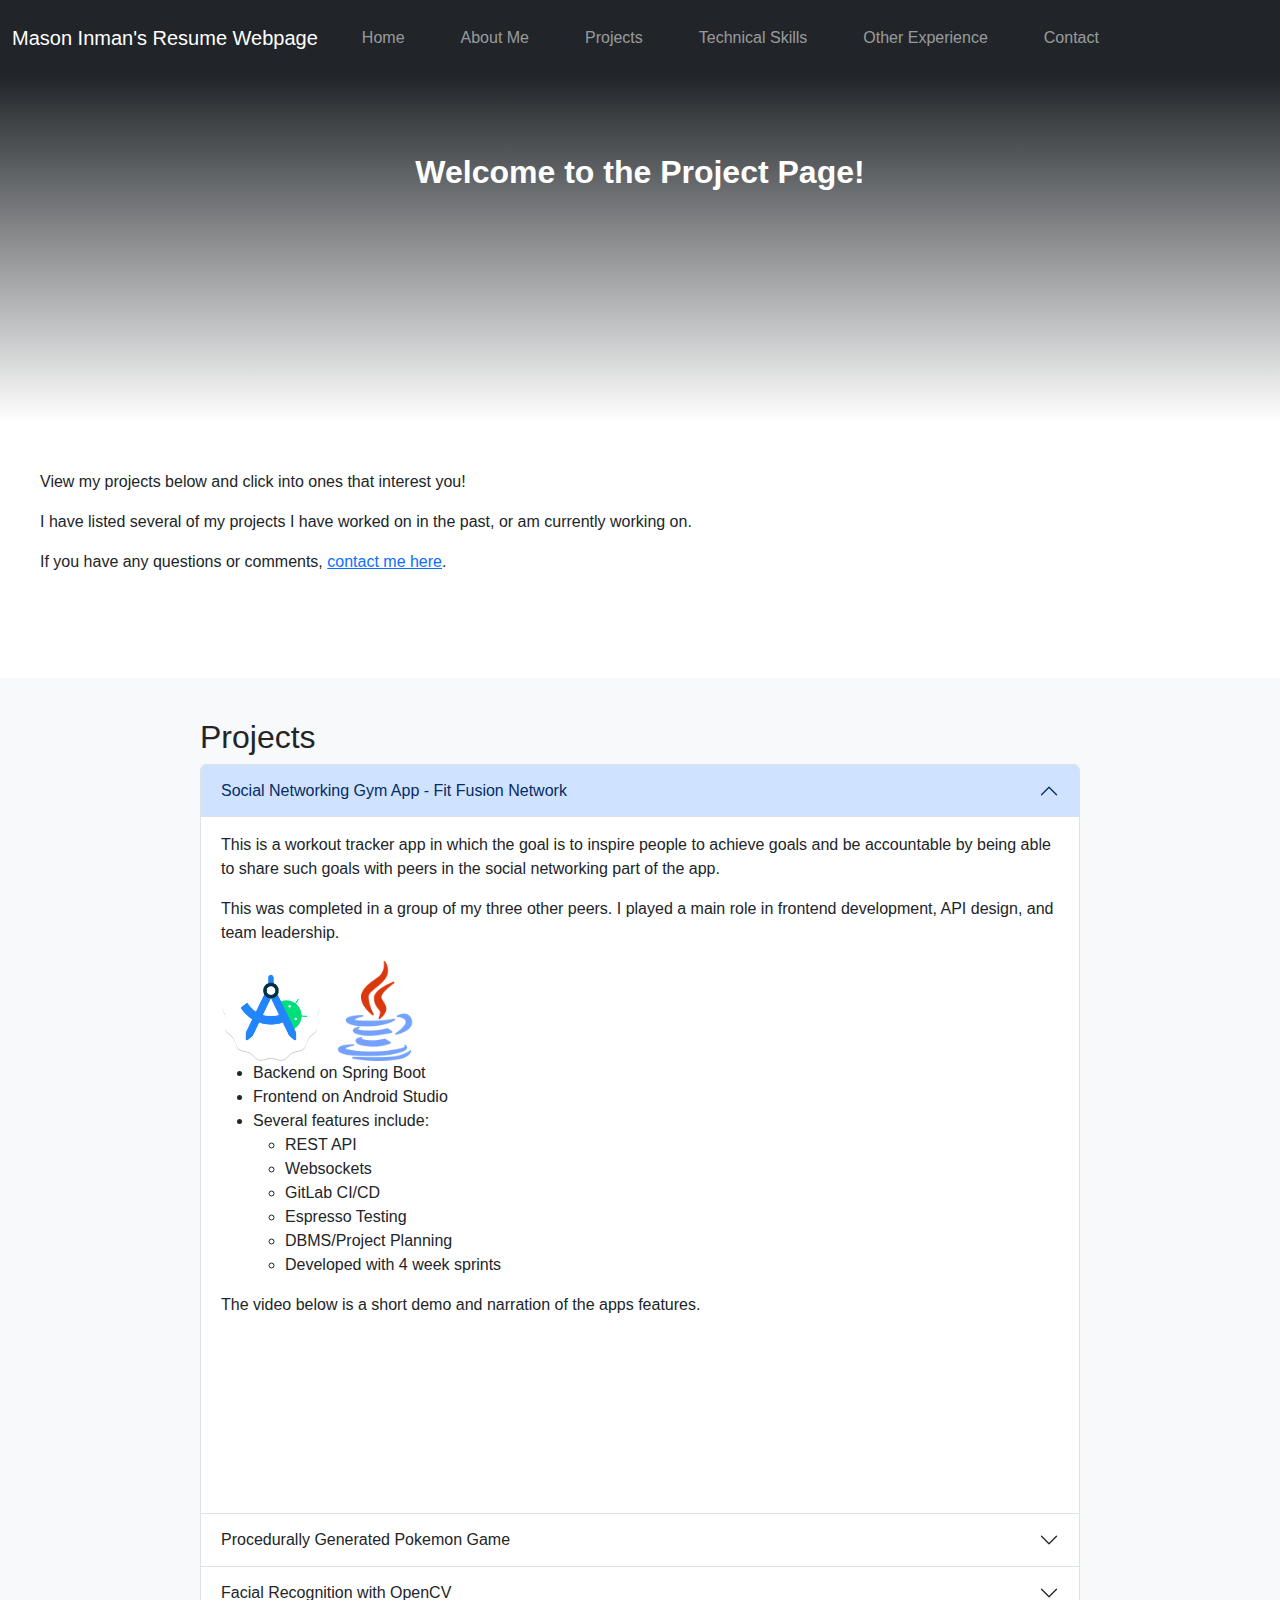
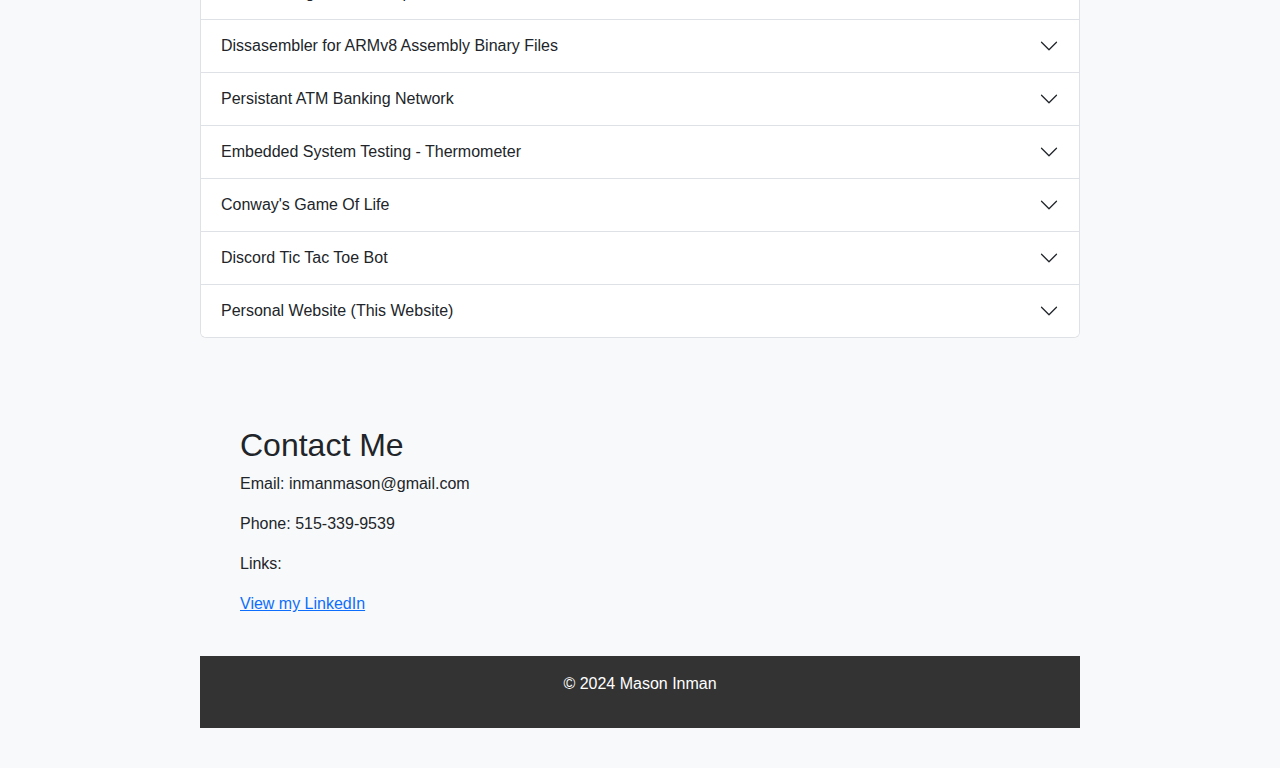
==== projectPage.html @ ebda7695 "refactoring and project page" ====
<!DOCTYPE html>
<html lang="en">

<head>
    <meta charset="UTF-8">
    <meta name="viewport" content="width=device-width, initial-scale=1.0">
    <title>Mason Inman's Resume Webpage</title>
    <link href="https://cdn.jsdelivr.net/npm/bootstrap@5.3.0/dist/css/bootstrap.min.css" rel="stylesheet">
    <link href="style.css" rel="stylesheet">

</head>

<body>

    <header class="bg-dark">
        <nav class="navbar navbar-expand-lg navbar-dark">
            <div class="container-fluid">
                <a class="navbar-brand" href="#">Mason Inman's Resume Webpage</a>
                <button class="navbar-toggler" type="button" data-bs-toggle="collapse" data-bs-target="#navbarNav"
                    aria-controls="navbarNav" aria-expanded="false" aria-label="Toggle navigation">
                    <span class="navbar-toggler-icon"></span>
                </button>
                <div class="collapse navbar-collapse" id="navbarNav">
                    <ul class="navbar-nav">
                        <li class="nav-item">
                            <a class="nav-link" href="index.html">Home</a>
                        </li>
                        <li class="nav-item">
                            <a class="nav-link" href="index.html#About">About Me</a>
                        </li>
                        <li class="nav-item">
                            <a class="nav-link" href="projectPage.html">Projects</a>
                        </li>
                        <li class="nav-item">
                            <a class="nav-link" href="index.html#TechExperience">Technical Skills</a>
                        </li>
                        <li class="nav-item">
                            <a class="nav-link" href="index.html#OtherExperience">Other Experience</a>
                        </li>
                        <li class="nav-item">
                            <a class="nav-link" href="index.html#Contact">Contact</a>
                        </li>
                    </ul>
                </div>
            </div>
        </nav>
    </header>
    <section id="About">
        <div class="gradient-background"></div>
        <h2 class="white center"><br><br><b>Welcome to the Project Page!</b><br><br><br><br><br><br><br></h2>
    </section>
    <section id="projectPageInfo">
        <div class="AboutMeDescription">
            <p>View my projects below and click into ones that interest you!</p>
            <p>I have listed several of my projects I have worked on in the past, or am currently working on.</p>
            <p>If you have any questions or comments, <a href="index.html#Contact">contact me here</a>.</p>

        </div>

    </section>
    <section id="Projects" class="bg-light">
        <div class="container mt-5">
            <h2>Projects</h2>

            <!-- Bootstrap Accordion for Projects -->
            <div class="accordion" id="projectAccordion">
                <!-- Project 1 -->
                <div class="accordion-item">
                    <h2 class="accordion-header" id="project1Heading">
                        <button class="accordion-button" type="button" data-bs-toggle="collapse"
                            data-bs-target="#project1Collapse" aria-expanded="true" aria-controls="project1Collapse">
                            Social Networking Gym App - Fit Fusion Network
                        </button>
                    </h2>
                    <div id="project1Collapse" class="accordion-collapse collapse show"
                        aria-labelledby="project1Heading" data-bs-parent="#projectAccordion">
                        <div class="accordion-body">
                            <p>This is a workout tracker app in which the goal is to inspire people to achieve goals and
                                be accountable
                                by being able to share such goals with peers in the social networking part of the app.
                            </p>
                            <p>This was completed in a group of my three other peers. I played a main role in frontend
                                development, API
                                design, and team leadership.</p>

                            <img src="./image/project1.png" alt="Android studio logo" class="img-fluid" width="100"
                                height="100">
                            <img src="./image/java.png" alt="java logo" class="img-fluid" width="100" height="100">
                            <ul>
                                <li>Backend on Spring Boot</li>
                                <li>Frontend on Android Studio</li>
                                <li>Several features include:<ul>
                                        <li>REST API</li>
                                        <li>Websockets</li>
                                        <li>GitLab CI/CD</li>
                                        <li>Espresso Testing</li>
                                        <li>DBMS/Project Planning</li>
                                        <li>Developed with 4 week sprints</li>

                                    </ul>
                                </li>
                            </ul>
                            <p>The video below is a short demo and narration of the apps features.</p>
                            <iframe width="280" height="157" src="https://www.youtube.com/embed/7NcvrdOqD5g"
                                frameborder="0" allowfullscreen></iframe>
                        </div>
                    </div>
                </div>

                <!-- Project 2 -->
                <div class="accordion-item">
                    <h2 class="accordion-header" id="project2Heading">
                        <button class="accordion-button collapsed" type="button" data-bs-toggle="collapse"
                            data-bs-target="#project2Collapse" aria-expanded="false" aria-controls="project2Collapse">
                            Procedurally Generated Pokemon Game
                        </button>
                    </h2>
                    <div id="project2Collapse" class="accordion-collapse collapse" aria-labelledby="project2Heading"
                        data-bs-parent="#projectAccordion">
                        <div class="accordion-body">
                            <p>Developed in C and ported to C++, I made a proceduraly generated Pokemon game.
                                My game involved generating maps for the player to walk around on, AI trainers,
                                pokemarts (shops), pokecenters (healing),
                                an inventory system, battling, using items, leveling system, and many other features
                                similar to other Pokemon games. Also, implemented
                                well known algorithms such as Dijkstra's Algorithm (Shortest Path Algorithm).
                            </p>
                            <ul>
                                <li>Key features:
                                    <ul>
                                        <li>C</li>
                                        <li>C++</li>
                                        <li>Databases</li>
                                        <li>Porting</li>
                                        <li>Complex Algorithm Implementation</li>
                                        <li>Implementation Based Off Specification</li>
                                    </ul>
                                </li>
                            </ul>
                            <img src="https://upload.wikimedia.org/wikipedia/commons/1/18/C_Programming_Language.svg"
                                alt="html logo" class="img-fluid" width="100" height="100">
                            <img src="https://upload.wikimedia.org/wikipedia/commons/1/18/ISO_C%2B%2B_Logo.svg"
                                alt="html logo" class="img-fluid" width="100" height="100">

                            <p>This screenshot below shows one small cell on the 512x512 grid that the game generates.
                                This fits the patterns of many traditional Rougue like games. Different characters
                                represent different biomes or buildings. Different white letters represent different
                                NPC's that have pathfinding to the player (@)</p>
                            <img src="image/pokemonscreenshot.png" alt="html logo" class="img-fluid">
                        </div>
                    </div>
                </div>

                <!-- Project 3 -->

                <div class="accordion-item">
                    <h2 class="accordion-header" id="project3Heading">
                        <button class="accordion-button collapsed" type="button" data-bs-toggle="collapse"
                            data-bs-target="#project3Collapse" aria-expanded="false" aria-controls="project3Collapse">
                            Facial Recognition with OpenCV
                        </button>
                    </h2>
                    <div id="project3Collapse" class="accordion-collapse collapse" aria-labelledby="project3Heading"
                        data-bs-parent="#projectAccordion">
                        <div class="accordion-body">
                            <p>Developed in Python and using a few pre-trained data sets,
                                I familiarized myself with the OpenCV Framwork.
                                My program will track every persons face on visible on the systems
                                default camera and draw shapes and other filters on their faces live.
                                Additionally, my program tracks, marks, and labels everyone in frame.
                                The pre-trained data-set I used is primarly for forward-facing faces,
                                so I may be looking into making this more versatile in the future.
                            </p>
                            <ul>
                                <li>Key features:
                                    <ul>
                                        <li>Python</li>
                                        <li>OpenCV</li>
                                    </ul>
                                </li>
                            </ul>
                            <img src="./image/python.png" alt="python logo" class="img-fluid" width="100" height="100">
                            <img src="https://opencv.org/wp-content/uploads/2022/05/logo.png" alt="python logo"
                                class="img-fluid" width="100" height="100">
                        </div>
                    </div>
                </div>

                <!-- Project 7 -->

                <div class="accordion-item">
                    <h2 class="accordion-header" id="project7Heading">
                        <button class="accordion-button collapsed" type="button" data-bs-toggle="collapse"
                            data-bs-target="#project7Collapse" aria-expanded="false" aria-controls="project7Collapse">
                            Dissasembler for ARMv8 Assembly Binary Files
                        </button>
                    </h2>
                    <div id="project7Collapse" class="accordion-collapse collapse" aria-labelledby="project7Heading"
                        data-bs-parent="#projectAccordion">
                        <div class="accordion-body">
                          
                            <p>Will update the information for this project soon! Contact me if you would like to know more quicker.</p>
                        </div>
                    </div>
                </div>

                <!-- Project 8 -->

                <div class="accordion-item">
                    <h2 class="accordion-header" id="project8Heading">
                        <button class="accordion-button collapsed" type="button" data-bs-toggle="collapse"
                            data-bs-target="#project8Collapse" aria-expanded="false" aria-controls="project8Collapse">
                            Persistant ATM Banking Network
                        </button>
                    </h2>
                    <div id="project8Collapse" class="accordion-collapse collapse" aria-labelledby="project8Heading"
                        data-bs-parent="#projectAccordion">
                        <div class="accordion-body">
                            <p>Will update the information for this project soon! Contact me if you would like to know more quicker.</p>

                        </div>
                    </div>
                </div>

                <!-- Project 9 -->

                <div class="accordion-item">
                    <h2 class="accordion-header" id="project8Heading">
                        <button class="accordion-button collapsed" type="button" data-bs-toggle="collapse"
                            data-bs-target="#project9Collapse" aria-expanded="false" aria-controls="project9Collapse">
                            Embedded System Testing - Thermometer
                        </button>
                    </h2>
                    <div id="project9Collapse" class="accordion-collapse collapse" aria-labelledby="project9Heading"
                        data-bs-parent="#projectAccordion">
                        <div class="accordion-body">
                            <p>Will update the information for this project soon! Contact me if you would like to know more quicker.</p>

                        </div>
                    </div>
                </div>

                <!-- Project 4 -->

                <div class="accordion-item">
                    <h2 class="accordion-header" id="project4Heading">
                        <button class="accordion-button collapsed" type="button" data-bs-toggle="collapse"
                            data-bs-target="#project4Collapse" aria-expanded="false" aria-controls="project4Collapse">
                            Conway's Game Of Life
                        </button>
                    </h2>
                    <div id="project4Collapse" class="accordion-collapse collapse" aria-labelledby="project4Heading"
                        data-bs-parent="#projectAccordion">
                        <div class="accordion-body">
                            <p>This project started just because I thought it was fun. It ended up goind into researching 
                                algorithms and the Turing Complete nature of the
                                deterministic rules in this game.</p>
                            <p>Rules:</p>
                            <ul>
                                <li>Any live cell with fewer than two live neighbors dies, as if by underpopulation.
                                </li>
                                <li>Any live cell with two or three live neighbors lives on to the next generation.</li>
                                <li>Any live cell with more than three live neighbors dies, as if by overpopulation.
                                </li>
                                <li>Any dead cell with exactly three live neighbors becomes a live cell, as if by
                                    reproduction.</li>
                            </ul>
                            <p>These rules can form many formations such as gliders, oscillators, and spaceships which
                                can be used to make AND, OR, and NOT gates. This makes these structures functionally
                                complete and you can theoretically make a computer within this game.</p>
                            <p>For this project, I explored building the game and many known structures.</p>
                            <p>For more information, Wikipedia offers many graphics and more in-depth (for Wikipedia)
                                explanations of the structures. <a
                                    href="https://en.wikipedia.org/wiki/Conway%27s_Game_of_Life">Wikipedia - Conway's
                                    Game of Life</a></p>

                            <img src="https://upload.wikimedia.org/wikipedia/commons/1/18/C_Programming_Language.svg"
                                alt="html logo" class="img-fluid" width="100" height="100">
                            <img src="https://upload.wikimedia.org/wikipedia/commons/1/18/ISO_C%2B%2B_Logo.svg"
                                alt="html logo" class="img-fluid" width="100" height="100">
                            <p>Patterns like this sparked my interest (from the Wikipedia):</p>
                            <img src="https://upload.wikimedia.org/wikipedia/commons/e/e5/Gospers_glider_gun.gif"
                                alt="html logo" class="img-fluid">
                            <p>So, I looked into how you actually can make computer architecture all with these patterns utilizing th glider guns and various oscillators. So, I put together a C++ program to try it out myself.</p>
                            <img src="image/conwayOptions.png"
                            alt="html logo" class="img-fluid">
                            <img src="image/conwayGlider.png"
                            alt="html logo" class="img-fluid">
                            <p>Note: My program simulates the movement like the gif above, the screenshot I took does not convey this.</p>
                        </div>
                    </div>
                </div>


                <!-- Project 5 -->

                <div class="accordion-item">
                    <h2 class="accordion-header" id="project5Heading">
                        <button class="accordion-button collapsed" type="button" data-bs-toggle="collapse"
                            data-bs-target="#project5Collapse" aria-expanded="false" aria-controls="project5Collapse">
                            Discord Tic Tac Toe Bot
                        </button>
                    </h2>
                    <div id="project5Collapse" class="accordion-collapse collapse" aria-labelledby="project5Heading"
                        data-bs-parent="#projectAccordion">
                        <div class="accordion-body">
                            <h3>Discord Tic-Tac-Toe Bot</h3>
                            <p>Working with the Discord API, I developed a python-based project where users can play in
                                their Discord server.
                                This project was completed during highschool and was one of my first looks at API
                                documentation.
                            </p>
                            <img src="./image/python.png" alt="css logo" class="img-fluid" width="100" height="100">
                            <p>Screenshots below show briefly how the bot worked.</p>
                            <img src="./image/newttt.png" alt="css logo" class="img-fluid" width="250" height="250">

                            <img src="./image/endttt.png" alt="css logo" class="img-fluid" width="250" height="250">

                        </div>
                    </div>
                </div>

                <!-- Project 6 -->

                <div class="accordion-item">
                    <h2 class="accordion-header" id="project6Heading">
                        <button class="accordion-button collapsed" type="button" data-bs-toggle="collapse"
                            data-bs-target="#project6Collapse" aria-expanded="false" aria-controls="project6Collapse">
                            Personal Website (This Website)
                        </button>
                    </h2>
                    <div id="project6Collapse" class="accordion-collapse collapse" aria-labelledby="project6Heading"
                        data-bs-parent="#projectAccordion">
                        <div class="accordion-body">
                            <p>This simple webpage is made with just HTML, CSS, and Bootstrap. The goal is to have
                                something unique to show my development skills.</p>
                            <ul>
                                <li>Key features:
                                    <ul>
                                        <li>HTML</li>
                                        <li>CSS</li>
                                        <li>Bootstrap</li>
                                        <li>Running a website on a live server</li>
                                    </ul>
                                </li>
                            </ul>
                            <img src="./image/html.png" alt="css logo" class="img-fluid" width="105" height="105">
                            <img src="./image/css.png" alt="css logo" class="img-fluid" width="120" height="120">
                            <img src="https://upload.wikimedia.org/wikipedia/commons/b/b2/Bootstrap_logo.svg"
                                alt="css logo" class="img-fluid" width="100" height="100">
                            <img src="https://upload.wikimedia.org/wikipedia/commons/9/9a/Visual_Studio_Code_1.35_icon.svg"
                                alt="css logo" class="img-fluid" width="100" height="100">

                        </div>
                    </div>
                </div>



                <!-- <section id="Projects" class="bg-light">
            <div class="container mt-5">
                <h2>Projects</h2>
                <div class="project">
                    <h3>Social Networking Gym App - Fit Fusion Network</h3>
                    <p>This is a workout tracker app in which the goal is to inspire people to achieve goals and be accountable by being able to share such goals with peers in the social networking part of the app.</p>
                    <p>This was completed in a group of my three other peers. I played a main role in frontend development, API design, and team leadership.</p>
    
                    <ul>
                        <li>Backend on Spring Boot</li>
                        <li>Frontend on Android Studio</li>
                        <li>Several features include:<ul>
                            <li>REST API</li>
                            <li>Websockets</li>
                            <li>GitLab CI/CD</li>
                            <li>Espresso Testing</li>
                            <li>DBMS/Project Planning</li>
                            <li>Developed with 4 week sprints</li>
    
                        </ul></li>
                    </ul>
                    <img src="./image/project1.png" alt="Android studio logo" class="img-fluid" width="100" height="100">
                    <img src="./image/java.png" alt="java logo" class="img-fluid" width="100" height="100">
                    <p>The video below is a short demo and narration of the apps features.</p>
                    <iframe width="280" height="157" src="https://www.youtube.com/embed/7NcvrdOqD5g" frameborder="0" allowfullscreen></iframe>
                </div>
                <div class="project">
                    <h3>Proceduraly Generated Pokemon Game</h3>
                    <p>Developed in C and ported to C++, I made a proceduraly generated Pokemon game.
                        My game involved generating maps for the player to walk around on, AI trainers, pokemarts (shops), pokecenters (healing),
                        an inventory system, battling, using items, leveling system, and many other features similar to other Pokemon games. Also, implemented
                        well known algorithms such as Dijkstra's Algorithm (Shortest Path Algorithm).
                    </p>
                    <ul><li>Key features:
                        <ul>
                            <li>C</li>
                            <li>C++</li>
                            <li>Databases</li>
                            <li>Porting</li>
                            <li>Complex Algorithm Implementation</li>
                            <li>Implementation Based Off Specification</li>
                        </ul></li> </ul>
                        <img src="https://upload.wikimedia.org/wikipedia/commons/1/18/C_Programming_Language.svg" alt="html logo" class="img-fluid" width="100" height="100">
                        <img src="https://upload.wikimedia.org/wikipedia/commons/1/18/ISO_C%2B%2B_Logo.svg" alt="html logo" class="img-fluid" width="100" height="100">
                    
                </div>
                
                <div class="project">
                    <h3>Personal Webpage (this!)</h3>
                    <p>This simple webpage is made with just HTML, CSS, and Bootstrap. The goal is to have something unique to show my development skills.</p>
                    <ul><li>Key features:
                        <ul>
                            <li>HTML</li>
                            <li>CSS</li>
                            <li>Bootstrap</li>
                            <li>Running a website on a live server</li>
                        </ul></li> </ul>
                        <!-- Some of the inconsistant src links are due to porting some of this information from a class project that required images stored locally -->
                <!--<img src="./image/html.png" alt="html logo" class="img-fluid" width="100" height="100">
                    <img src="./image/css.png" alt="css logo" class="img-fluid" width="120" height="120">
                    <img src="https://upload.wikimedia.org/wikipedia/commons/b/b2/Bootstrap_logo.svg" alt="css logo" class="img-fluid" width="100" height="100">
                    <img src="https://upload.wikimedia.org/wikipedia/commons/9/9a/Visual_Studio_Code_1.35_icon.svg" alt="css logo" class="img-fluid" width="100" height="100">
                </div>
                <div class="project">
                    <h3>Discord Tic-Tac-Toe Bot</h3>
                    <p>Working with the Discord API, I developed a python-based project where users can play in their Discord server.
                        This project was completed during highschool and was one of my first looks at API documentation.
                    </p>
                    <img src="./image/python.png" alt="css logo" class="img-fluid" width="100" height="100">
                    <p>Screenshots below show briefly how the bot worked.</p>
                    <img src="./image/newttt.png" alt="css logo" class="img-fluid" width="250" height="250">
                
                    <img src="./image/endttt.png" alt="css logo" class="img-fluid" width="250" height="250">
    
                </div>
            </div>
        </section> -->
                <section id="Contact">
                    <div class="container mt-5">
                        <h2>Contact Me</h2>
                        <p>Email: inmanmason@gmail.com</p>
                        <p>Phone: 515-339-9539</p>
                        <p>Links:</p>
                        <a href="https://www.linkedin.com/in/mason-inman/" target="_blank">View my LinkedIn</a>

                    </div>
                </section>

                <footer class="text-center py-3">
                    <p>&copy; 2024 Mason Inman</p>
                </footer>


                <!-- for bootstrap -->
                <script src="https://cdn.jsdelivr.net/npm/@popperjs/core@2.11.6/dist/umd/popper.min.js"></script>
                <script src="https://cdn.jsdelivr.net/npm/bootstrap@5.3.0/dist/js/bootstrap.bundle.min.js"></script>
                <!-- <script>
        window.addEventListener('scroll', function() {
            const scrolled = window.scrollY;
            const vh = Math.max(document.documentElement.clientHeight || 0, window.innerHeight || 0);
            const opacity = scrolled / vh;
            document.querySelector('.gradient-background').style.opacity = opacity;
        });
    </script> -->
</body>

</html>
---- style.css ----
header {
    background-color: rgb(51, 51, 51);
    color: #fff;
    padding: 10px 0;
    margin-bottom: 0;
}

nav ul {
    list-style: none;
    display: flex;
    justify-content: center;
}

nav li {
    margin: 0 20px;
}

nav a {
    text-decoration: none;
    color: #fff;
}

body {
    font-family: Arial, sans-serif;
    margin: 0;
    padding: 0;
}

img {
    max-width: 100%;
}
.center {
    text-align: center;
}

footer {
    text-align: center;
    padding: 10px;
    background-color: #333;
    color: #fff;
}

.gradient-background {
    position: absolute;
    top: 0;
    left: 0;
    width: 100%;
    height: 100%;
    background: linear-gradient(to bottom, rgb(33, 37, 41), rgba(33, 37, 41, 0));
    z-index: -1; /* Ensure the background is behind other content */
    pointer-events: none; /* Prevent the background from blocking interaction with content */
}

.content {
    padding-top: 100vh;
}
.container {
    max-width: 960px;
    margin: 0 auto;
    padding: 40px;
}
.project {
    margin-bottom: 20px;
    border: 1px solid #ccc;
    padding: 20px;
    background-color: lightgray;
}
.center {
    display: block;
    margin-left: auto;
    margin-right: auto;
}
.white {
    color: white;
}
.carousel-control-prev,
.carousel-control-next {
    background-color: black; /* Set button background color to black */
    color: white; /* Set button text color to white */
}
.AboutMeText {
    color: white;
    padding: 40px;
}
.AboutMeDescription {
    padding: 40px; 
   
}


#About {
    position: relative; /* Ensure relative positioning for the content */
}

/* CSS animation for fade-in effect */
@keyframes fadeIn {
    from {
        opacity: 0;
    }

    to {
        opacity: 1;
    }
}
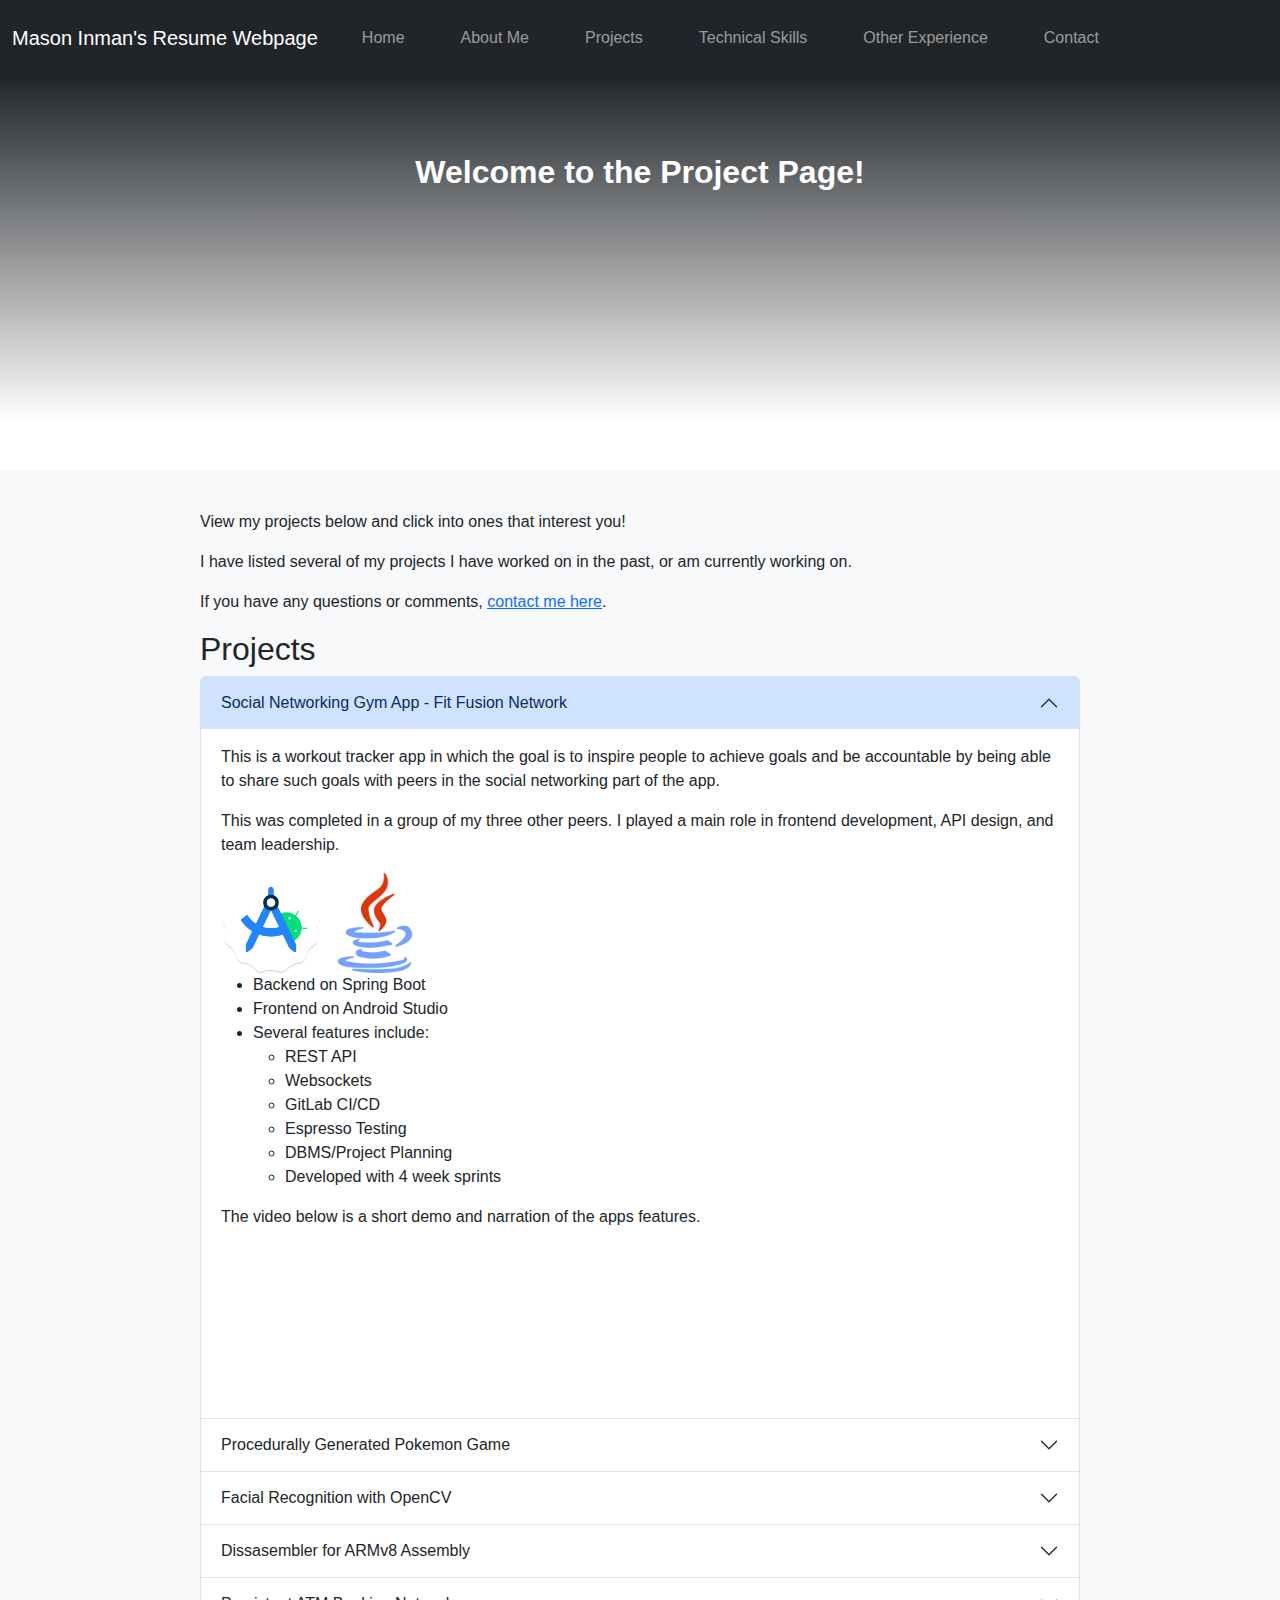
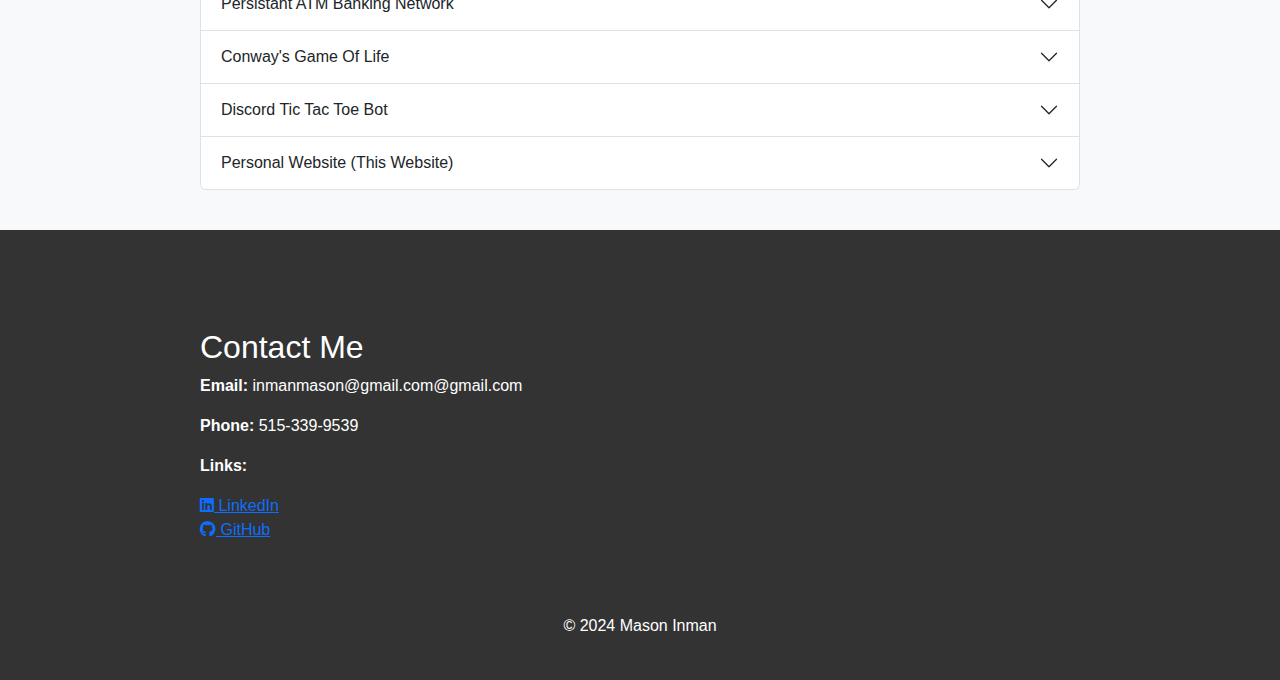
==== commit f50e60b6: "added projects and css" ====
--- a/projectPage.html
+++ b/projectPage.html
@@ -7,6 +7,8 @@
     <title>Mason Inman's Resume Webpage</title>
     <link href="https://cdn.jsdelivr.net/npm/bootstrap@5.3.0/dist/css/bootstrap.min.css" rel="stylesheet">
     <link href="style.css" rel="stylesheet">
+    <link href="https://cdnjs.cloudflare.com/ajax/libs/font-awesome/6.0.0-beta3/css/all.min.css" rel="stylesheet">
+
 
 </head>
 
@@ -38,7 +40,7 @@
                             <a class="nav-link" href="index.html#OtherExperience">Other Experience</a>
                         </li>
                         <li class="nav-item">
-                            <a class="nav-link" href="index.html#Contact">Contact</a>
+                            <a class="nav-link" href="#Contact">Contact</a>
                         </li>
                     </ul>
                 </div>
@@ -50,16 +52,15 @@
         <h2 class="white center"><br><br><b>Welcome to the Project Page!</b><br><br><br><br><br><br><br></h2>
     </section>
     <section id="projectPageInfo">
-        <div class="AboutMeDescription">
+
+    </section>
+    <section id="Projects" class="bg-light">
+        <div class="container mt-5">
+
             <p>View my projects below and click into ones that interest you!</p>
             <p>I have listed several of my projects I have worked on in the past, or am currently working on.</p>
             <p>If you have any questions or comments, <a href="index.html#Contact">contact me here</a>.</p>
 
-        </div>
-
-    </section>
-    <section id="Projects" class="bg-light">
-        <div class="container mt-5">
             <h2>Projects</h2>
 
             <!-- Bootstrap Accordion for Projects -->
@@ -101,8 +102,8 @@
                                 </li>
                             </ul>
                             <p>The video below is a short demo and narration of the apps features.</p>
-                            <iframe width="280" height="157" src="https://www.youtube.com/embed/7NcvrdOqD5g"
-                                frameborder="0" allowfullscreen></iframe>
+                            <iframe src="https://www.youtube.com/embed/7NcvrdOqD5g" frameborder="0"
+                                allowfullscreen></iframe>
                         </div>
                     </div>
                 </div>
@@ -192,14 +193,73 @@
                     <h2 class="accordion-header" id="project7Heading">
                         <button class="accordion-button collapsed" type="button" data-bs-toggle="collapse"
                             data-bs-target="#project7Collapse" aria-expanded="false" aria-controls="project7Collapse">
-                            Dissasembler for ARMv8 Assembly Binary Files
+                            Dissasembler for ARMv8 Assembly
                         </button>
                     </h2>
                     <div id="project7Collapse" class="accordion-collapse collapse" aria-labelledby="project7Heading"
                         data-bs-parent="#projectAccordion">
                         <div class="accordion-body">
-                          
-                            <p>Will update the information for this project soon! Contact me if you would like to know more quicker.</p>
+
+                            <p>Disassembling a binary file into ARMv8 assembly language, more specifically the LEGv8
+                                subset.
+                                The output file is functionally identical to the input file when done properly. Uses a
+                                LEGv8 emulator to run make LEGv8 binary files for input, then prints to console and a
+                                file.</p>
+                            <p>I worked with two other partners on this project, mainly to split up the tedius
+                                bit-manipulation needed to decode each isntruction in the instruction set.</p>
+                            <ul>
+                                <li>Key features:
+                                    <ul>
+                                        <li>Assembly Programming (ARMv8 / LEGv8)</li>
+                                        <li>C++</li>
+                                        <li>Git</li>
+                                    </ul>
+                                </li>
+                            </ul>
+                            <img src="https://upload.wikimedia.org/wikipedia/commons/1/18/ISO_C%2B%2B_Logo.svg"
+                                alt="html logo" class="img-fluid" width="100" height="100">
+
+                            <p> Here is a sample output file from the program, this file's purpose was to test many
+                                instructions, this example does not do anything specifically.</p>
+                            <code>ADD X0, X1, X2<br>
+                                ADDI X3, X4, #10<br>
+                                AND X5, X6, X7<br>
+                                ANDI X8, X9, #15<br>
+                                B label_line_14<br>
+                                EOR X12, X13, X14<br>
+                                EORI X15, X16, #20<br>
+                                LDUR X17, [X18, #24]<br>
+                                LSL X19, X20, #3<br>
+                                LSR X21, X22, #4<br>
+                                ORR X23, X24, X25<br>
+                                ORRI X26, X27, #30<br>
+                                STUR X28, [X29, #36]<br>
+                                label_line_14:<br>
+                                SUB X30, X31, X0<br>
+                                SUBI X1, X2, #40<br>
+                                SUBIS X3, X4, #50<br>
+                                SUBS X5, X6, X7<br>
+                                B.EQ label_line_41<br>
+                                B.NE label_line_42<br>
+                                B.MI label_line_43<br>
+                                B.PL label_line_44<br>
+                                B.HS label_line_45<br>
+                                B.LO label_line_46<br>
+                                B.VS label_line_47<br>
+                                B.VC label_line_48<br>
+                                B.HI label_line_49<br>
+                                B.LS label_line_50<br>
+                                B.LT label_line_51<br>
+                                B.LE label_line_52<br>
+                                B.GT label_line_53<br>
+                                B.GE label_line_54<br>
+                                label_line_32:<br>
+                                ADD X0, X0, X0<br>
+                                MUL X8, X9, X10<br>
+                                PRNT X11<br>
+                                PRNL<br>
+                                DUMP<br>
+                                HALT<br></code>
                         </div>
                     </div>
                 </div>
@@ -216,7 +276,32 @@
                     <div id="project8Collapse" class="accordion-collapse collapse" aria-labelledby="project8Heading"
                         data-bs-parent="#projectAccordion">
                         <div class="accordion-body">
-                            <p>Will update the information for this project soon! Contact me if you would like to know more quicker.</p>
+                            <p>Using a Java UI Frontend and a SQL DB (just run locally for the purpose of the project) I
+                                created a ATM Banking Network.
+                                Users can make accounts, transfer money, pay bills, and all accounts are stored in the
+                                DB.
+                                Additionally, this is fully tested in JUnit 5.
+                            </p>
+
+                            <ul>
+                                <li>Key features:
+                                    <ul>
+                                        <li>Java</li>
+                                        <li>SQL DB</li>
+                                        <li>JUnit 5</li>
+                                        <li>Object Oriented Programming</li>
+
+                                    </ul>
+                                </li>
+                            </ul>
+
+                            <p>This project utilizes a layered architecture. There is a bank object that holds SQL
+                                Connection and several ATM's that connect to the bank. Furthermore, a User can login to
+                                an ATM, which every user has Checking and Savings Accounts.</p>
+                            <img src="https://upload.wikimedia.org/wikipedia/labs/8/8e/Mysql_logo.png
+                            " alt="python logo" class="img-fluid" width="100" height="100">
+                            <img src="./image/java.png" alt="java logo" class="img-fluid" width="100" height="100">
+
 
                         </div>
                     </div>
@@ -224,7 +309,7 @@
 
                 <!-- Project 9 -->
 
-                <div class="accordion-item">
+                <!-- <div class="accordion-item">
                     <h2 class="accordion-header" id="project8Heading">
                         <button class="accordion-button collapsed" type="button" data-bs-toggle="collapse"
                             data-bs-target="#project9Collapse" aria-expanded="false" aria-controls="project9Collapse">
@@ -238,7 +323,7 @@
 
                         </div>
                     </div>
-                </div>
+                </div> -->
 
                 <!-- Project 4 -->
 
@@ -252,7 +337,8 @@
                     <div id="project4Collapse" class="accordion-collapse collapse" aria-labelledby="project4Heading"
                         data-bs-parent="#projectAccordion">
                         <div class="accordion-body">
-                            <p>This project started just because I thought it was fun. It ended up goind into researching 
+                            <p>This project started just because I thought it was fun. It ended up goind into
+                                researching
                                 algorithms and the Turing Complete nature of the
                                 deterministic rules in this game.</p>
                             <p>Rules:</p>
@@ -273,20 +359,18 @@
                                 explanations of the structures. <a
                                     href="https://en.wikipedia.org/wiki/Conway%27s_Game_of_Life">Wikipedia - Conway's
                                     Game of Life</a></p>
-
-                            <img src="https://upload.wikimedia.org/wikipedia/commons/1/18/C_Programming_Language.svg"
-                                alt="html logo" class="img-fluid" width="100" height="100">
                             <img src="https://upload.wikimedia.org/wikipedia/commons/1/18/ISO_C%2B%2B_Logo.svg"
                                 alt="html logo" class="img-fluid" width="100" height="100">
                             <p>Patterns like this sparked my interest (from the Wikipedia):</p>
                             <img src="https://upload.wikimedia.org/wikipedia/commons/e/e5/Gospers_glider_gun.gif"
                                 alt="html logo" class="img-fluid">
-                            <p>So, I looked into how you actually can make computer architecture all with these patterns utilizing th glider guns and various oscillators. So, I put together a C++ program to try it out myself.</p>
-                            <img src="image/conwayOptions.png"
-                            alt="html logo" class="img-fluid">
-                            <img src="image/conwayGlider.png"
-                            alt="html logo" class="img-fluid">
-                            <p>Note: My program simulates the movement like the gif above, the screenshot I took does not convey this.</p>
+                            <p>So, I looked into how you actually can make computer architecture all with these patterns
+                                utilizing th glider guns and various oscillators. So, I put together a C++ program to
+                                try it out myself.</p>
+                            <img src="image/conwayOptions.png" alt="conway logo" class="img-fluid">
+                            <img src="image/conwayGlider.png" alt="conway logo" class="img-fluid">
+                            <p>Note: My program simulates the movement like the gif above, the screenshot I took does
+                                not convey this.</p>
                         </div>
                     </div>
                 </div>
@@ -310,11 +394,11 @@
                                 This project was completed during highschool and was one of my first looks at API
                                 documentation.
                             </p>
-                            <img src="./image/python.png" alt="css logo" class="img-fluid" width="100" height="100">
+                            <img src="./image/python.png" alt="python logo" class="img-fluid" width="100" height="100">
                             <p>Screenshots below show briefly how the bot worked.</p>
-                            <img src="./image/newttt.png" alt="css logo" class="img-fluid" width="250" height="250">
-
-                            <img src="./image/endttt.png" alt="css logo" class="img-fluid" width="250" height="250">
+                            <img src="./image/newttt.png" alt="ttt" class="img-fluid" width="250" height="250">
+
+                            <img src="./image/endttt.png" alt="ttt" class="img-fluid" width="250" height="250">
 
                         </div>
                     </div>
@@ -332,7 +416,7 @@
                     <div id="project6Collapse" class="accordion-collapse collapse" aria-labelledby="project6Heading"
                         data-bs-parent="#projectAccordion">
                         <div class="accordion-body">
-                            <p>This simple webpage is made with just HTML, CSS, and Bootstrap. The goal is to have
+                            <p>This webpage is made using HTML, CSS, and Bootstrap. The goal is to have
                                 something unique to show my development skills.</p>
                             <ul>
                                 <li>Key features:
@@ -344,6 +428,7 @@
                                     </ul>
                                 </li>
                             </ul>
+
                             <img src="./image/html.png" alt="css logo" class="img-fluid" width="105" height="105">
                             <img src="./image/css.png" alt="css logo" class="img-fluid" width="120" height="120">
                             <img src="https://upload.wikimedia.org/wikipedia/commons/b/b2/Bootstrap_logo.svg"
@@ -354,113 +439,41 @@
                         </div>
                     </div>
                 </div>
-
-
-
-                <!-- <section id="Projects" class="bg-light">
-            <div class="container mt-5">
-                <h2>Projects</h2>
-                <div class="project">
-                    <h3>Social Networking Gym App - Fit Fusion Network</h3>
-                    <p>This is a workout tracker app in which the goal is to inspire people to achieve goals and be accountable by being able to share such goals with peers in the social networking part of the app.</p>
-                    <p>This was completed in a group of my three other peers. I played a main role in frontend development, API design, and team leadership.</p>
-    
-                    <ul>
-                        <li>Backend on Spring Boot</li>
-                        <li>Frontend on Android Studio</li>
-                        <li>Several features include:<ul>
-                            <li>REST API</li>
-                            <li>Websockets</li>
-                            <li>GitLab CI/CD</li>
-                            <li>Espresso Testing</li>
-                            <li>DBMS/Project Planning</li>
-                            <li>Developed with 4 week sprints</li>
-    
-                        </ul></li>
+            </div>
+        </div>
+        <footer>
+            <section id="Contact" class="text-left">
+                <div class="container mt-5">
+                    <h2>Contact Me</h2>
+
+
+                    <p><strong>Email:</strong> inmanmason@gmail.com@gmail.com</p>
+                    <p><strong>Phone:</strong> 515-339-9539</p>
+                    <p><strong>Links:</strong></p>
+                    <ul class="list-unstyled">
+                        <li>
+                            <a href="https://www.linkedin.com/in/mason-inman/" target="_blank">
+                                <i class="fab fa-linkedin"></i> LinkedIn
+                            </a>
+                        </li>
+                        <li>
+                            <a href="https://github.com/MasonInman29" target="_blank">
+                                <i class="fab fa-github"></i> GitHub
+                            </a>
+                        </li>
+
                     </ul>
-                    <img src="./image/project1.png" alt="Android studio logo" class="img-fluid" width="100" height="100">
-                    <img src="./image/java.png" alt="java logo" class="img-fluid" width="100" height="100">
-                    <p>The video below is a short demo and narration of the apps features.</p>
-                    <iframe width="280" height="157" src="https://www.youtube.com/embed/7NcvrdOqD5g" frameborder="0" allowfullscreen></iframe>
-                </div>
-                <div class="project">
-                    <h3>Proceduraly Generated Pokemon Game</h3>
-                    <p>Developed in C and ported to C++, I made a proceduraly generated Pokemon game.
-                        My game involved generating maps for the player to walk around on, AI trainers, pokemarts (shops), pokecenters (healing),
-                        an inventory system, battling, using items, leveling system, and many other features similar to other Pokemon games. Also, implemented
-                        well known algorithms such as Dijkstra's Algorithm (Shortest Path Algorithm).
-                    </p>
-                    <ul><li>Key features:
-                        <ul>
-                            <li>C</li>
-                            <li>C++</li>
-                            <li>Databases</li>
-                            <li>Porting</li>
-                            <li>Complex Algorithm Implementation</li>
-                            <li>Implementation Based Off Specification</li>
-                        </ul></li> </ul>
-                        <img src="https://upload.wikimedia.org/wikipedia/commons/1/18/C_Programming_Language.svg" alt="html logo" class="img-fluid" width="100" height="100">
-                        <img src="https://upload.wikimedia.org/wikipedia/commons/1/18/ISO_C%2B%2B_Logo.svg" alt="html logo" class="img-fluid" width="100" height="100">
-                    
-                </div>
-                
-                <div class="project">
-                    <h3>Personal Webpage (this!)</h3>
-                    <p>This simple webpage is made with just HTML, CSS, and Bootstrap. The goal is to have something unique to show my development skills.</p>
-                    <ul><li>Key features:
-                        <ul>
-                            <li>HTML</li>
-                            <li>CSS</li>
-                            <li>Bootstrap</li>
-                            <li>Running a website on a live server</li>
-                        </ul></li> </ul>
-                        <!-- Some of the inconsistant src links are due to porting some of this information from a class project that required images stored locally -->
-                <!--<img src="./image/html.png" alt="html logo" class="img-fluid" width="100" height="100">
-                    <img src="./image/css.png" alt="css logo" class="img-fluid" width="120" height="120">
-                    <img src="https://upload.wikimedia.org/wikipedia/commons/b/b2/Bootstrap_logo.svg" alt="css logo" class="img-fluid" width="100" height="100">
-                    <img src="https://upload.wikimedia.org/wikipedia/commons/9/9a/Visual_Studio_Code_1.35_icon.svg" alt="css logo" class="img-fluid" width="100" height="100">
-                </div>
-                <div class="project">
-                    <h3>Discord Tic-Tac-Toe Bot</h3>
-                    <p>Working with the Discord API, I developed a python-based project where users can play in their Discord server.
-                        This project was completed during highschool and was one of my first looks at API documentation.
-                    </p>
-                    <img src="./image/python.png" alt="css logo" class="img-fluid" width="100" height="100">
-                    <p>Screenshots below show briefly how the bot worked.</p>
-                    <img src="./image/newttt.png" alt="css logo" class="img-fluid" width="250" height="250">
-                
-                    <img src="./image/endttt.png" alt="css logo" class="img-fluid" width="250" height="250">
-    
-                </div>
-            </div>
-        </section> -->
-                <section id="Contact">
-                    <div class="container mt-5">
-                        <h2>Contact Me</h2>
-                        <p>Email: inmanmason@gmail.com</p>
-                        <p>Phone: 515-339-9539</p>
-                        <p>Links:</p>
-                        <a href="https://www.linkedin.com/in/mason-inman/" target="_blank">View my LinkedIn</a>
-
-                    </div>
-                </section>
-
-                <footer class="text-center py-3">
-                    <p>&copy; 2024 Mason Inman</p>
-                </footer>
-
-
-                <!-- for bootstrap -->
-                <script src="https://cdn.jsdelivr.net/npm/@popperjs/core@2.11.6/dist/umd/popper.min.js"></script>
-                <script src="https://cdn.jsdelivr.net/npm/bootstrap@5.3.0/dist/js/bootstrap.bundle.min.js"></script>
-                <!-- <script>
-        window.addEventListener('scroll', function() {
-            const scrolled = window.scrollY;
-            const vh = Math.max(document.documentElement.clientHeight || 0, window.innerHeight || 0);
-            const opacity = scrolled / vh;
-            document.querySelector('.gradient-background').style.opacity = opacity;
-        });
-    </script> -->
+
+
+                </div>
+            </section>
+            <p class="text-center py-3">&copy; 2024 Mason Inman</p>
+        </footer>
+
+
+        <!-- for bootstrap -->
+        <script src="https://cdn.jsdelivr.net/npm/@popperjs/core@2.11.6/dist/umd/popper.min.js"></script>
+        <script src="https://cdn.jsdelivr.net/npm/bootstrap@5.3.0/dist/js/bootstrap.bundle.min.js"></script>
 </body>
 
 </html>--- a/style.css
+++ b/style.css
@@ -65,6 +65,9 @@
     padding: 20px;
     background-color: lightgray;
 }
+.text-left {
+    text-align: left;
+}
 .center {
     display: block;
     margin-left: auto;
@@ -86,12 +89,73 @@
     padding: 40px; 
    
 }
+.code-block {
+    background-color: #f4f4f4;
+    padding: 10px;
+    border: 1px solid #ddd;
+    border-radius: 5px;
+    font-family: Consolas, Monaco, 'Andale Mono', 'Ubuntu Mono', monospace;
+    font-size: 14px;
+    line-height: 1.5;
+    overflow-x: auto; /* Enable horizontal scrolling */
+}
+.carousel-inner {
+    width: 100%;
+    height: 100%;
+}
 
-
+.carousel-image {
+    max-height: 100%;
+    height: auto;
+    max-width: 100%;
+    width: auto;
+}
 #About {
     position: relative; /* Ensure relative positioning for the content */
 }
+.button-28 {
+  appearance: none;
+  background-color: transparent;
+  border: 2px solid #333333;
+  border-radius: 15px;
+  box-sizing: border-box;
+  color: #3B3B3B;
+  cursor: pointer;
+  display: inline-block;
+  font-family: Roobert,-apple-system,BlinkMacSystemFont,"Segoe UI",Helvetica,Arial,sans-serif,"Apple Color Emoji","Segoe UI Emoji","Segoe UI Symbol";
+  font-size: 16px;
+  font-weight: 600;
+  line-height: normal;
+  margin: 0;
+  min-height: 60px;
+  min-width: 0;
+  outline: none;
+  padding: 16px 24px;
+  text-align: center;
+  text-decoration: none;
+  transition: all 300ms cubic-bezier(.23, 1, 0.32, 1);
+  user-select: none;
+  -webkit-user-select: none;
+  touch-action: manipulation;
+  width: 100%;
+  will-change: transform;
+}
 
+.button-28:disabled {
+  pointer-events: none;
+}
+
+.button-28:hover {
+  color: #fff;
+  background-color: #333333;
+  box-shadow: rgba(0, 0, 0, 0.25) 0 8px 15px;
+  transform: translateY(-2px);
+}
+
+.button-28:active {
+  box-shadow: none;
+  transform: translateY(0);
+}
 /* CSS animation for fade-in effect */
 @keyframes fadeIn {
     from {
